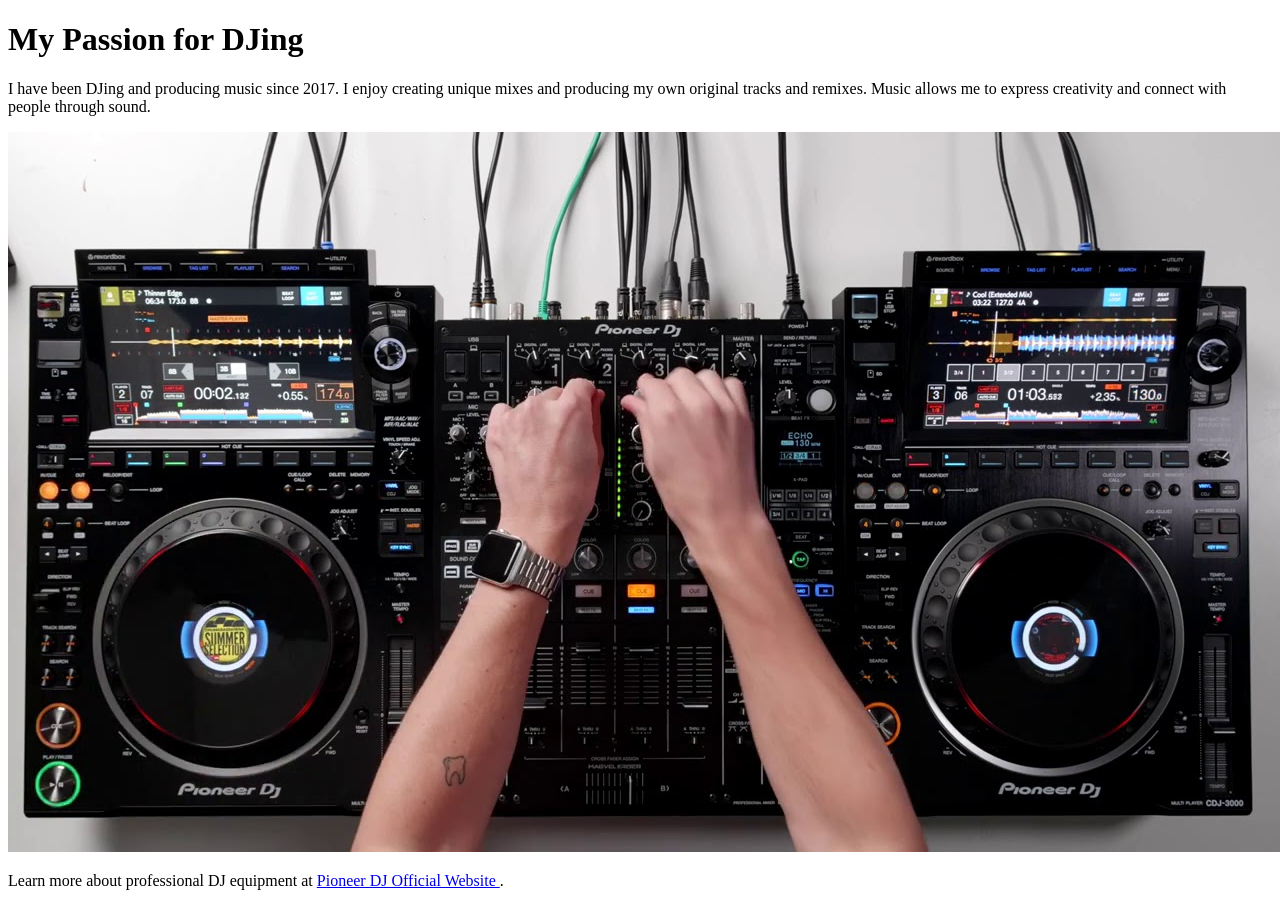
==== index.html @ d0e8077d "Add files via upload" ====
<!DOCTYPE html>
<html lang="en">
<head>
    <meta charset="UTF-8">
    <title>DJing and Music Production</title>
</head>
<body>
    <h1>My Passion for DJing</h1>
    <p>
        I have been DJing and producing music since 2017.
        I enjoy creating unique mixes and producing my own original tracks and remixes.
        Music allows me to express creativity and connect with people through sound.
    </p>
    <img src="dj.jpg"
         alt="DJ performing live using turntables and mixer">
    <p>
      Learn more about professional DJ equipment at <a href="https://www.pioneerdj.com" target="_blank"> Pioneer DJ Official Website </a>.
    </p>
</body>
</html>
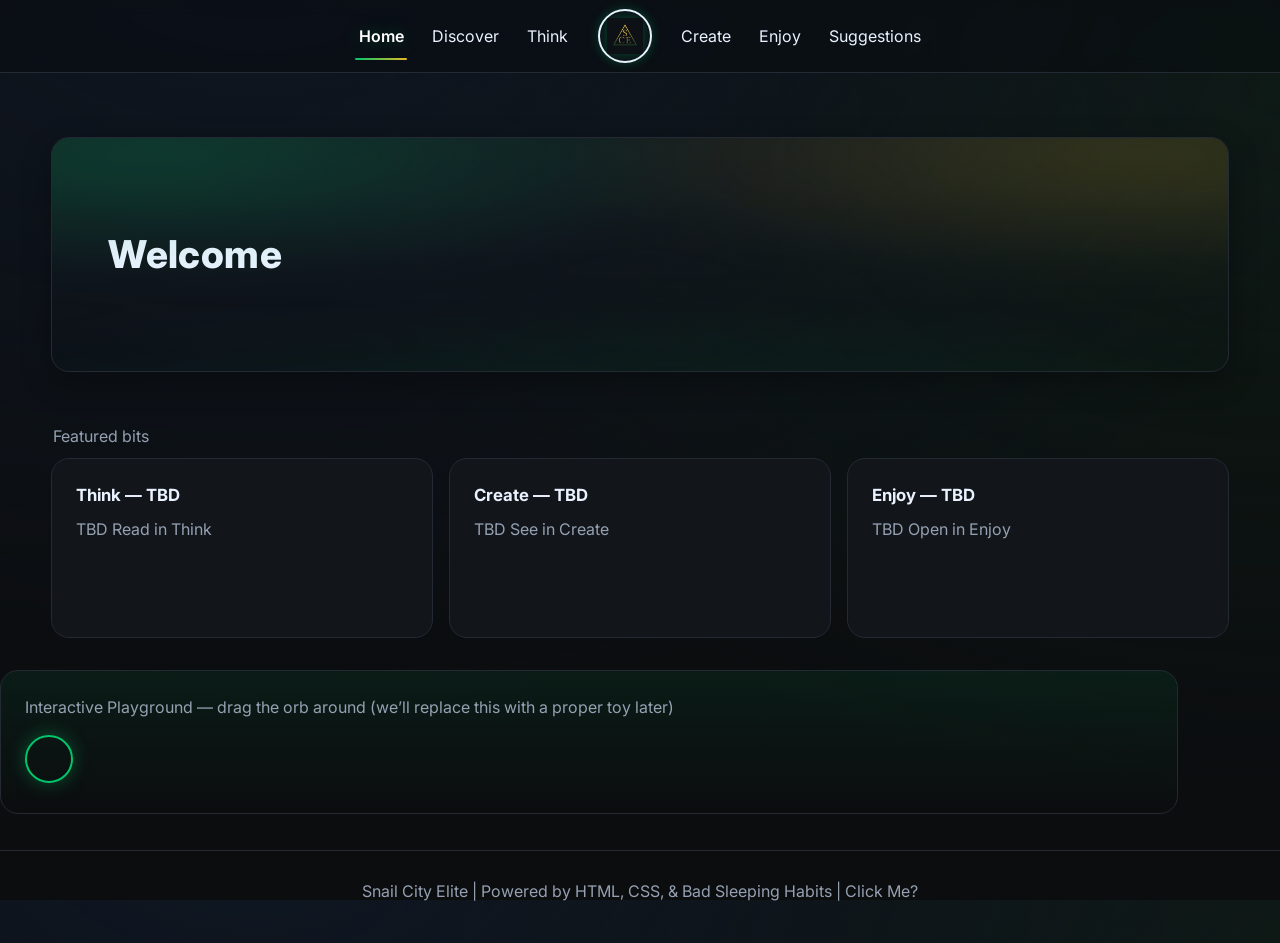
==== commit 7475b55e: "Add files via upload" ====
--- a/index.html
+++ b/index.html
@@ -1,20 +1,217 @@
 <!DOCTYPE html>
 <html lang="en">
 <head>
-    <meta charset="UTF-8">
-    <title>DJing and Music Production</title>
+  <!-- Metadata and global settings -->
+  <meta charset="utf-8" />
+  <meta name="viewport" content="width=device-width, initial-scale=1" />
+  <title>Snail City Elite</title>
+
+  <!-- =========================================
+       SITE META + FAVICON
+       ========================================= -->
+  <link rel="icon" href="assets/sce-logo.png" type="image/png">
+  <link rel="apple-touch-icon" href="assets/sce-logo.png">
+
+  <!-- Basic SEO -->
+  <meta name="description" content="Snail City Elite is a personal creative hub featuring coding projects, ideas, playlists, and digital creations by Tyson Gibson-Bale.">
+  <meta name="author" content="Tyson Gibson-Bale">
+  <meta name="keywords" content="Snail City Elite, web development, coding projects, creative portfolio, music, ideas">
+
+  <!-- Open Graph (social link previews) -->
+  <meta property="og:title" content="TBD">
+  <meta property="og:description" content="TBD">
+  <meta property="og:type" content="website">
+  <meta property="og:url" content="TBD">
+  <meta property="og:image" content="TBD">
+
+  <!-- Twitter / X cards -->
+  <meta name="twitter:card" content="TBD">
+  <meta name="twitter:title" content="TBD">
+  <meta name="twitter:description" content="TBD">
+  <meta name="twitter:image" content="TBD">
+
+  <!-- Fonts -->
+  <link rel="preconnect" href="https://fonts.googleapis.com">
+  <link rel="preconnect" href="https://fonts.gstatic.com" crossorigin>
+  <link href="https://fonts.googleapis.com/css2?family=Inter:wght@300;400;600;800&display=swap" rel="stylesheet">
+
+  <!-- Stylesheet -->
+  <link rel="stylesheet" href="styles.css">
 </head>
 <body>
-    <h1>My Passion for DJing</h1>
-    <p>
-        I have been DJing and producing music since 2017.
-        I enjoy creating unique mixes and producing my own original tracks and remixes.
-        Music allows me to express creativity and connect with people through sound.
-    </p>
-    <img src="dj.jpg"
-         alt="DJ performing live using turntables and mixer">
-    <p>
-      Learn more about professional DJ equipment at <a href="https://www.pioneerdj.com" target="_blank"> Pioneer DJ Official Website </a>.
-    </p>
+  <!-- Skip link for accessibility -->
+  <a class="sr-only" href="#main">Skip to content</a>
+
+  <!-- =========================================
+       NAVIGATION BAR
+       ========================================= -->
+  <nav class="nav" aria-label="Primary">
+    <div class="wrapper nav__bar">
+      <!-- Mobile hamburger button -->
+      <button class="hamburger" id="openDrawer" aria-label="Open menu"><span></span></button>
+
+      <!-- Left-side tabs (visible to screen readers) -->
+      <div class="nav__group">
+        <a class="nav__link is-active" aria-current="page" href="index.html">Home</a>
+        <a class="nav__link" href="discover.html">Discover</a>
+        <a class="nav__link" href="think.html">Think</a>
+      </div>
+
+      <!-- Center logo -->
+      <a class="nav__logo" href="index.html" aria-label="Go to home">
+        <img src="assets/sce-logo.png" alt="Snail City Elite logo" decoding="async" width="36" height="36">
+      </a>
+
+      <!-- Right-side tabs (visible to screen readers) -->
+      <div class="nav__group">
+        <a class="nav__link" href="create.html">Create</a>
+        <a class="nav__link" href="enjoy.html">Enjoy</a>
+        <a class="nav__link" href="suggestions.html">Suggestions</a>
+      </div>
+    </div>
+  </nav>
+
+  <!-- =========================================
+       MOBILE DRAWER MENU
+       ========================================= -->
+  <aside class="drawer" id="drawer" aria-hidden="true">
+    <div class="drawer__close">
+      <strong>Menu</strong>
+      <button id="closeDrawer" aria-label="Close menu" style="background:transparent;border:1px solid var(--line);color:var(--text);padding:.4rem .6rem;border-radius:10px">Close</button>
+    </div>
+    <ul>
+      <li><a href="index.html" class="drawer__link is-active" aria-current="page">Home</a></li>
+      <li><a href="discover.html" class="drawer__link">Discover</a></li>
+      <li><a href="create.html" class="drawer__link">Create</a></li>
+      <li><a href="enjoy.html" class="drawer__link">Enjoy</a></li>
+      <li><a href="think.html" class="drawer__link">Think</a></li>
+      <li><a href="suggestions.html" class="drawer__link">Suggestions</a></li>
+    </ul>
+  </aside>
+
+  <!-- =========================================
+       MAIN CONTENT
+       ========================================= -->
+  <main id="main">
+    <!-- Hero -->
+    <section id="home" class="hero wrapper" aria-label="Welcome">
+      <div class="hero__panel mood-pulse">
+        <div class="hero__header">
+          <h1 class="hero__title">Welcome</h1>
+        </div>
+      </div>
+    </section>
+
+    <!-- Featured -->
+    <section class="features wrapper fade-in" aria-label="Featured">
+      <p style="color:var(--muted);margin:0 0 10px 2px">Featured bits</p>
+      <div class="cards">
+        <article class="card">
+          <h3>Think — TBD</h3>
+          <p>TBD <a href="think.html">Read in Think</a></p>
+        </article>
+        <article class="card">
+          <h3>Create — TBD</h3>
+          <p>TBD <a href="create.html">See in Create</a></p>
+        </article>
+        <article class="card">
+          <h3>Enjoy — TBD</h3>
+          <p>TBD <a href="enjoy.html">Open in Enjoy</a></p>
+        </article>
+      </div>
+    </section>
+
+    <!-- Interactive Playground -->
+    <section class="wrapper play fade-in" aria-label="Playground">
+      <p style="margin-top:0;color:var(--muted)">Interactive Playground — drag the orb around (we’ll replace this with a proper toy later)</p>
+      <div class="orb" id="orb" draggable="false" title="drag me"></div>
+    </section>
+  </main>
+
+  <!-- =========================================
+       FOOTER
+       ========================================= -->
+  <footer>
+    <div class="wrapper">
+      Snail City Elite | Powered by HTML, CSS, & Bad Sleeping Habits | Click Me?
+    </div>
+  </footer>
+
+  <!-- =========================================
+       JAVASCRIPT
+       ========================================= -->
+
+  <script>
+    /* Drawer menu controls */
+    const drawer = document.getElementById('drawer');
+    const openBtn = document.getElementById('openDrawer');
+    const closeBtn = document.getElementById('closeDrawer');
+
+    function openDrawer(){ drawer.classList.add('open'); drawer.setAttribute('aria-hidden','false'); }
+    function closeDrawerFn(){ drawer.classList.remove('open'); drawer.setAttribute('aria-hidden','true'); }
+
+    openBtn.addEventListener('click', openDrawer);
+    closeBtn.addEventListener('click', closeDrawerFn);
+    drawer.addEventListener('click', (e)=>{ if(e.target.matches('.drawer__link')) closeDrawerFn(); });
+
+    /* Draggable orb toy */
+    const orb = document.getElementById('orb');
+    let dragging = false; let startX=0, startY=0;
+    orb.addEventListener('pointerdown', (e)=>{
+      dragging=true;
+      orb.setPointerCapture(e.pointerId);
+      startX=e.clientX; startY=e.clientY;
+      orb.style.cursor='grabbing';
+    });
+    window.addEventListener('pointermove', (e)=>{
+      if(!dragging) return;
+      const dx=e.clientX-startX;
+      const dy=e.clientY-startY;
+      orb.style.transform=`translate(${dx}px, ${dy}px)`;
+    });
+    window.addEventListener('pointerup', ()=>{
+      dragging=false;
+      orb.style.cursor='grab';
+    });
+
+    /* Smooth scrolling for #anchors */
+    document.querySelectorAll('a[href^="#"]').forEach(a=>{
+      a.addEventListener('click', (e)=>{
+        const id = a.getAttribute('href').slice(1);
+        const el = document.getElementById(id);
+        if(el){
+          e.preventDefault();
+          el.scrollIntoView({behavior:'smooth', block:'start'});
+        }
+      });
+    });
+  </script>
+
+  <!-- Fade-in on scroll -->
+  <script>
+    const observer = new IntersectionObserver((entries) => {
+      entries.forEach(entry => {
+        if (entry.isIntersecting) entry.target.classList.add('visible');
+      });
+    }, { threshold: 0.2 });
+    document.querySelectorAll('.fade-in').forEach(el => observer.observe(el));
+  </script>
+
+  <!-- Page fade between navigations -->
+  <script>
+    document.querySelectorAll('a[href]').forEach(link => {
+      link.addEventListener('click', e => {
+        const href = link.getAttribute('href') || '';
+        if (!href) return;
+        const newTab     = link.target === '_blank';
+        const isAnchor   = href.startsWith('#') || href.startsWith('mailto:') || href.startsWith('tel:') || href === 'javascript:void(0)';
+        const isExternal = href.startsWith('http') && !href.includes(location.host);
+        if (newTab || isAnchor || isExternal) return;
+        e.preventDefault();
+        document.body.classList.add('fade-out');
+        setTimeout(() => window.location = href, 300);
+      });
+    });
+  </script>
 </body>
 </html>
--- a/styles.css
+++ b/styles.css
@@ -0,0 +1,425 @@
+/* ========================================
+   ROOT VARIABLES & GLOBAL SETTINGS
+   ======================================== */
+:root {
+  --bg: #0b0d0f;              /* site background */
+  --panel: #12161b;           /* dark panels */
+  --muted: #95a1b2;           /* muted text color */
+  --text: #eaf2ff;            /* main text color */
+  --line: #232a34;            /* border lines */
+  --accent: #00c56a;          /* main accent (emerald) */
+  --accent-2: #e8b923;        /* secondary accent (gold) */
+  --accent-3: #000000;        /* black accent if needed */
+  --glow: 0 0 18px rgba(0, 197, 106, .35);
+  --radius: 18px;             /* rounded corners */
+  --shadow: 0 10px 30px rgba(0, 0, 0, .32);
+  --transition: 220ms cubic-bezier(.2, .8, .2, 1);
+}
+
+/* ========================================
+   BASIC ELEMENT RESETS & TYPOGRAPHY
+   ======================================== */
+* { box-sizing: border-box; }
+html, body { height: 100%; }
+
+/* Smooth page fade between navigations */
+body {
+  margin: 0;
+  font-family: Inter, system-ui, -apple-system, Segoe UI, Roboto, sans-serif;
+  background: radial-gradient(1200px 800px at 20% -10%, #0f1723, transparent),
+              radial-gradient(1000px 700px at 100% 10%, #0e1a14, transparent),
+              var(--bg);
+  color: var(--text);
+  line-height: 1.5;
+  -webkit-font-smoothing: antialiased;
+  text-rendering: optimizeLegibility;
+  transition: opacity 0.3s ease-in-out;   /* page transition */
+}
+body.fade-out { opacity: 0; }
+
+a { color: inherit; text-decoration: none; }
+img { max-width: 100%; display: block; }
+
+/* Wrapper to center and limit max width */
+.wrapper { width: min(1200px, 92vw); margin-inline: auto; }
+
+/* Screen reader-only helper */
+.sr-only {
+  position: absolute; width: 1px; height: 1px; margin: -1px; padding: 0; overflow: hidden;
+  clip: rect(0 0 0 0); border: 0;
+}
+
+/* ========================================
+   NAVIGATION BAR (Desktop + Mobile)
+   ======================================== */
+.nav {
+  position: sticky; top: 0; z-index: 50;
+  backdrop-filter: saturate(130%) blur(8px);
+  background: rgba(11, 13, 15, .6);
+  border-bottom: 1px solid var(--line);
+}
+
+/* Nav container */
+.nav__bar { display: flex; align-items: center; justify-content: center; height: 72px; gap: 26px; }
+
+/* Tab groups (left and right of logo) */
+.nav__group { display: flex; align-items: center; gap: 22px; }
+
+/* Center logo container with overlaid circle frame */
+.nav__logo {
+  position: relative;
+  width: 54px;
+  height: 54px;
+  display: flex;
+  align-items: center;
+  justify-content: center;
+}
+
+/* The logo image */
+.nav__logo img {
+  width: 36px;
+  height: auto;
+  object-fit: contain;
+  z-index: 1; /* below the outline, above background */
+  filter: drop-shadow(0 0 6px rgba(0, 197, 106, 0.3));
+  transition: transform var(--transition);
+}
+.nav__logo:hover img { transform: scale(1.05); }
+
+/* The glowing circle drawn on top of the image */
+.nav__logo::after {
+  content: "";
+  position: absolute;
+  inset: 0;
+  border-radius: 50%;
+  border: 2px solid var(--text);
+  z-index: 2;                 /* sits above image */
+  pointer-events: none;
+  box-shadow: 0 0 12px rgba(0, 197, 106, 0.25);
+}
+
+/* Navigation link styles */
+.nav__link {
+  padding: .4rem .2rem; border-radius: 10px; position: relative;
+}
+.nav__link::after {
+  content: ""; position: absolute; left: 0; right: 0; bottom: -6px;
+  height: 2px; border-radius: 2px;
+  background: linear-gradient(90deg, var(--accent), var(--accent-2));
+  opacity: 0; transform: translateY(6px); transition: var(--transition);
+}
+.nav__link:hover { color: #fff; text-shadow: var(--glow); }
+.nav__link:hover::after { opacity: 1; transform: translateY(0); }
+
+/* Hamburger menu (appears on mobile) */
+.hamburger { display: none; width: 42px; height: 42px; border: 1px solid var(--line); border-radius: 12px; place-items: center; }
+.hamburger span { width: 18px; height: 2px; background: var(--text); display: block; position: relative; }
+.hamburger span::before, .hamburger span::after {
+  content: ""; position: absolute; left: 0; width: 100%; height: 2px; background: var(--text);
+}
+.hamburger span::before { top: -6px; }
+.hamburger span::after { top: 6px; }
+
+/* ========================================
+   MOBILE DRAWER MENU
+   ======================================== */
+.drawer {
+  position: fixed; inset: 0 30% 0 0; translate: -100% 0; transition: var(--transition);
+  background: rgba(9, 11, 13, .96); border-right: 1px solid var(--line);
+  padding: 18px; z-index: 60;
+}
+.drawer.open { translate: 0 0; }
+.drawer ul { list-style: none; padding: 0; margin: 18px 0; display: grid; gap: 12px; }
+.drawer a { display: block; padding: .8rem 1rem; border-radius: 12px; background: transparent; border: 1px solid transparent; }
+.drawer a:hover { border-color: var(--line); background: #0f141a; }
+.drawer__close { display: flex; align-items: center; justify-content: space-between; }
+
+/* ========================================
+   HERO SECTION (Main intro panel)
+   ======================================== */
+.hero { padding: 64px 0 34px; }
+.hero__panel {
+  position: relative;
+  border: 1px solid var(--line);
+  background: linear-gradient(180deg, rgba(255, 255, 255, .02), rgba(255, 255, 255, 0));
+  border-radius: var(--radius);
+  padding: min(6vw, 56px);
+  box-shadow: var(--shadow);
+  overflow: hidden;
+}
+.hero__title { font-weight: 800; font-size: clamp(1.6rem, 3.8vw, 2.4rem); letter-spacing: .01em; }
+.hero__muted { color: var(--muted); margin-top: 8px; max-width: 65ch; }
+
+/* --- Welcome tools & layout --- */
+.hero__header {
+  display: flex;
+  align-items: center;
+  justify-content: space-between;
+  gap: 12px;
+}
+.hero__tools {
+  display: flex;
+  gap: 10px;
+  align-items: center;
+}
+
+/* dots used for mode selection */
+.chip {
+  padding: .45rem .75rem;
+  border-radius: 999px;
+  border: 1px solid var(--line);
+  background: rgba(255,255,255,0.02);
+  color: var(--text);
+  font: inherit;
+  font-size: .9rem;
+  cursor: pointer;
+  transition: transform var(--transition), border-color var(--transition), box-shadow var(--transition), background var(--transition);
+}
+.chip:hover {
+  border-color: var(--accent);
+  box-shadow: 0 0 8px rgba(0, 197, 106, .35);
+  transform: translateY(-1px);
+}
+.chip[aria-pressed="true"] {
+  background: linear-gradient(180deg, rgba(0,197,106,.12), rgba(0,0,0,0));
+  border-color: var(--accent);
+}
+/* tiny dot style */
+.chip--dot {
+  width: 12px;
+  height: 12px;
+  padding: 0;
+  border-radius: 999px;
+  border: 1px solid var(--line);
+  background: radial-gradient(circle at 30% 30%, rgba(0,197,106,.55), rgba(232,185,35,.35));
+}
+
+/* container for visual effects */
+.welcome-visual {
+  position: relative;
+  margin-top: 14px;
+  width: 100%;
+  height: clamp(180px, 26vw, 280px);
+  border-radius: 14px;
+  border: 1px solid var(--line);
+  overflow: hidden;
+  background: #0f141a;
+}
+
+/* ---- Baseline Mood Pulse (soft gradient wash) ---- */
+.mood-pulse::before {
+  content: "";
+  position: absolute;
+  inset: -20%;
+  background:
+    radial-gradient(60% 60% at 20% 20%, rgba(0,197,106,.22), transparent 60%),
+    radial-gradient(60% 60% at 80% 20%, rgba(232,185,35,.16), transparent 60%),
+    radial-gradient(80% 80% at 50% 120%, rgba(0,197,106,.12), transparent 72%);
+  filter: blur(24px);
+  animation: moodPulse 12s ease-in-out infinite alternate;
+  pointer-events: none;
+}
+@keyframes moodPulse {
+  0%   { transform: scale(1) translateY(0); opacity: .9; }
+  50%  { transform: scale(1.05) translateY(-2%); opacity: 1; }
+  100% { transform: scale(1.03) translateY(1%); opacity: .9; }
+}
+
+/* ========================================
+   FEATURED / CARD GRIDS
+   ======================================== */
+.features { padding: 18px 0 10px; }
+
+.cards { display: grid; grid-template-columns: repeat(3, 1fr); gap: 16px; }
+
+.card {
+  border: 1px solid var(--line);
+  border-radius: var(--radius);
+  padding: 24px;
+  min-height: 180px;
+  background: var(--panel);
+  position: relative;
+  overflow: hidden;
+  transition: var(--transition);
+}
+
+/* Lift + emerald glow on hover */
+.card:hover {
+  transform: translateY(-6px);
+  box-shadow: 0 6px 20px rgba(0, 197, 106, 0.35);
+  border-color: var(--accent);
+}
+
+.card h3 { margin: 0 0 8px; font-size: 1.05rem; }
+.card p  { margin: 0; color: var(--muted); }
+
+/* Thumbnails for Discover/Create/Enjoy */
+.card-thumb {
+  width: 100%;
+  max-height: 240px;
+  object-fit: cover;
+  border-radius: 12px;
+  margin: 0.5rem 0;
+  border: 1px solid var(--line);
+  box-shadow: 0 2px 8px rgba(0,0,0,0.25);
+  transition: transform var(--transition), box-shadow var(--transition);
+}
+.card-thumb:hover {
+  transform: scale(1.02);
+  box-shadow: 0 4px 14px rgba(0,0,0,0.35);
+}
+
+/* ========================================
+   PLAYGROUND (Interactive strip)
+   ======================================== */
+.play {
+  margin: 22px 0 36px;
+  border: 1px solid var(--line);
+  border-radius: var(--radius);
+  padding: 24px;
+  background: linear-gradient(180deg, rgba(0, 197, 106, .08), rgba(0, 0, 0, 0));
+}
+
+.orb {
+  width: 48px; height: 48px; border-radius: 999px; border: 2px solid var(--accent);
+  box-shadow: var(--glow); display: inline-block; translate: 0 0; cursor: grab;
+}
+
+/* Gentle breathing glow for the orb */
+@keyframes pulse-glow {
+  0%, 100% { box-shadow: 0 0 10px rgba(0, 197, 106, 0.3); }
+  50%      { box-shadow: 0 0 20px rgba(0, 197, 106, 0.6); }
+}
+.orb { animation: pulse-glow 2.6s ease-in-out infinite; }
+
+/* ========================================
+   FOOTER
+   ======================================== */
+footer {
+  border-top: 1px solid var(--line);
+  padding: 28px 0 40px;
+  color: var(--muted);
+  text-align: center;
+}
+
+/* ========================================
+   RESPONSIVE BREAKPOINTS
+   ======================================== */
+@media (max-width: 960px) {
+  .cards { grid-template-columns: 1fr; }
+}
+@media (max-width: 820px) {
+  .nav__bar { justify-content: space-between; padding-inline: 12px; }
+  .nav__group { display: none; }
+  .hamburger { display: grid; }
+}
+@media (max-width: 560px) {
+  .hero__header {
+    flex-direction: column;
+    align-items: flex-start;
+    gap: 8px;
+  }
+  .hero__tools { gap: 8px; }
+}
+
+/* ========================================
+   ACTIVE STATES
+   ======================================== */
+.nav__link.is-active { color:#fff; text-shadow: var(--glow); font-weight:600; }
+.nav__link.is-active::after { opacity:1; transform:translateY(0); }
+.drawer a.is-active { border-color: var(--line); background:#0f141a; }
+
+/* ========================================
+   EMBEDS & POST META
+   ======================================== */
+.embed { width: 100%; }
+.embed iframe { width: 100%; height: 160px; border: 0; border-radius: 12px; }
+.embed--16x9 { position: relative; padding-top: 56.25%; }
+.embed--16x9 iframe { position: absolute; inset: 0; height: 100%; }
+
+/* ========================================
+   SCROLL FADE-IN ANIMATIONS
+   ======================================== */
+.fade-in {
+  opacity: 0;
+  transform: translateY(16px);
+  transition: opacity 0.6s ease-out, transform 0.6s ease-out;
+}
+.fade-in.visible {
+  opacity: 1;
+  transform: translateY(0);
+}
+
+/* ========================================
+   GLOBAL FORM STYLING — SNAIL CITY ELITE
+   ======================================== */
+form {
+  display: grid;
+  gap: 1rem;
+  max-width: 720px;
+}
+
+label span {
+  display: block;
+  color: var(--muted);
+  margin-bottom: 6px;
+  font-size: 0.95rem;
+}
+
+input[type="text"],
+input[type="email"],
+input[type="password"],
+textarea {
+  width: 100%;
+  padding: 0.8rem 1rem;
+  border-radius: 12px;
+  border: 1px solid var(--line);
+  background: #0f141a;
+  color: var(--text);
+  font-family: inherit;
+  font-size: 1rem;
+  transition: border-color 0.3s, box-shadow 0.3s, background 0.3s;
+  resize: vertical;
+}
+input::placeholder,
+textarea::placeholder {
+  color: var(--muted);
+  opacity: 0.8;
+  white-space: pre-line;
+}
+input:focus,
+textarea:focus {
+  border-color: var(--accent);
+  box-shadow: 0 0 8px rgba(0, 197, 106, 0.35);
+  background: #0f141a;
+  outline: none;
+}
+button,
+input[type="submit"] {
+  padding: 0.7rem 1rem;
+  border-radius: 12px;
+  border: 1px solid var(--line);
+  background: var(--panel);
+  color: var(--text);
+  font-family: inherit;
+  font-size: 1rem;
+  cursor: pointer;
+  transition: border-color 0.3s, box-shadow 0.3s, background 0.3s;
+}
+button:hover,
+input[type="submit"]:hover {
+  border-color: var(--accent);
+  box-shadow: 0 0 8px rgba(0, 197, 106, 0.3);
+}
+
+/* ===================================================
+   REDUCED MOTION
+   =================================================== */
+@media (prefers-reduced-motion: reduce) {
+  .mood-pulse::before,
+  .orb,
+  .fade-in {
+    animation: none !important;
+    transition: none !important;
+  }
+}
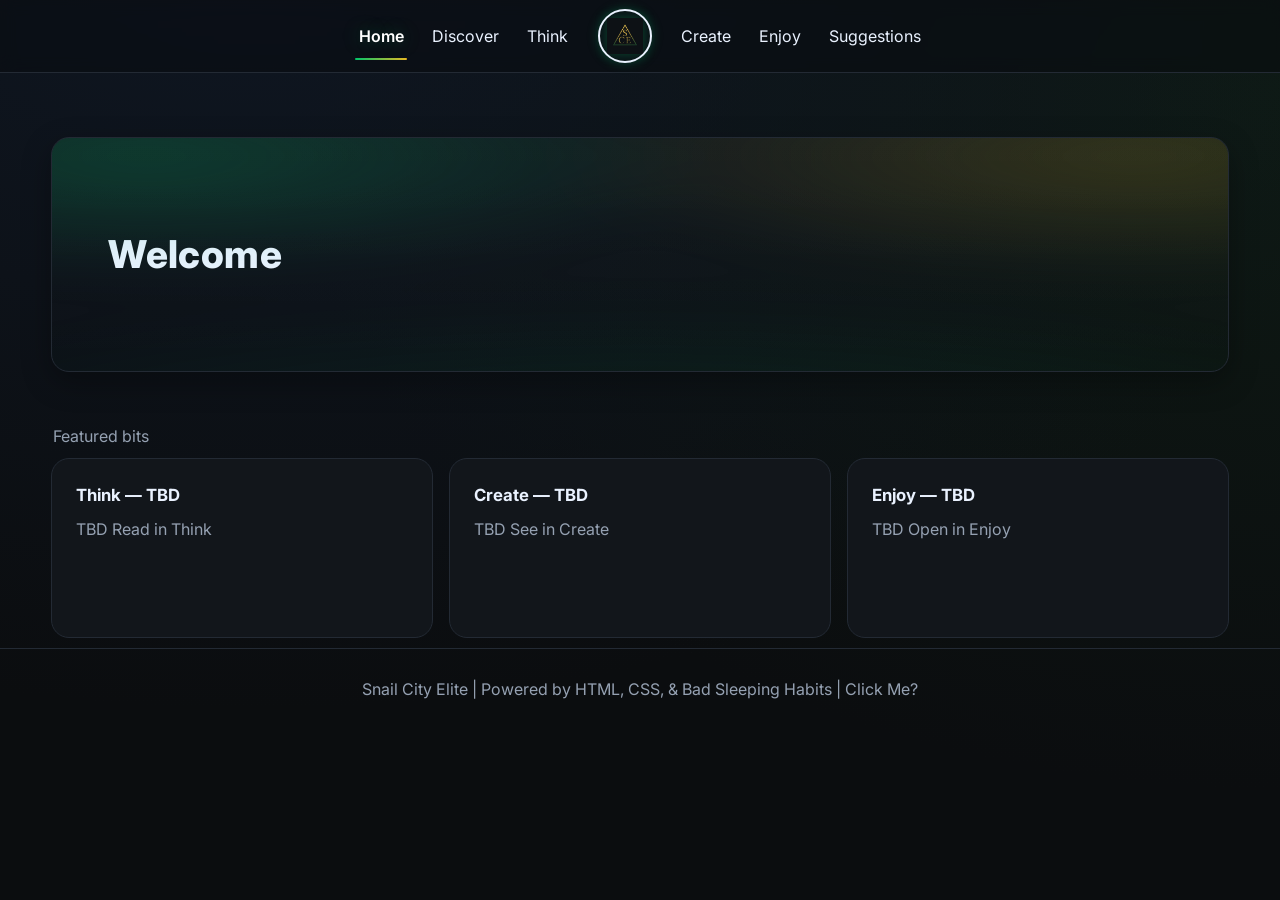
==== commit 757e6b26: "Add files via upload" ====
--- a/index.html
+++ b/index.html
@@ -120,12 +120,6 @@
         </article>
       </div>
     </section>
-
-    <!-- Interactive Playground -->
-    <section class="wrapper play fade-in" aria-label="Playground">
-      <p style="margin-top:0;color:var(--muted)">Interactive Playground — drag the orb around (we’ll replace this with a proper toy later)</p>
-      <div class="orb" id="orb" draggable="false" title="drag me"></div>
-    </section>
   </main>
 
   <!-- =========================================
@@ -153,26 +147,6 @@
     openBtn.addEventListener('click', openDrawer);
     closeBtn.addEventListener('click', closeDrawerFn);
     drawer.addEventListener('click', (e)=>{ if(e.target.matches('.drawer__link')) closeDrawerFn(); });
-
-    /* Draggable orb toy */
-    const orb = document.getElementById('orb');
-    let dragging = false; let startX=0, startY=0;
-    orb.addEventListener('pointerdown', (e)=>{
-      dragging=true;
-      orb.setPointerCapture(e.pointerId);
-      startX=e.clientX; startY=e.clientY;
-      orb.style.cursor='grabbing';
-    });
-    window.addEventListener('pointermove', (e)=>{
-      if(!dragging) return;
-      const dx=e.clientX-startX;
-      const dy=e.clientY-startY;
-      orb.style.transform=`translate(${dx}px, ${dy}px)`;
-    });
-    window.addEventListener('pointerup', ()=>{
-      dragging=false;
-      orb.style.cursor='grab';
-    });
 
     /* Smooth scrolling for #anchors */
     document.querySelectorAll('a[href^="#"]').forEach(a=>{
